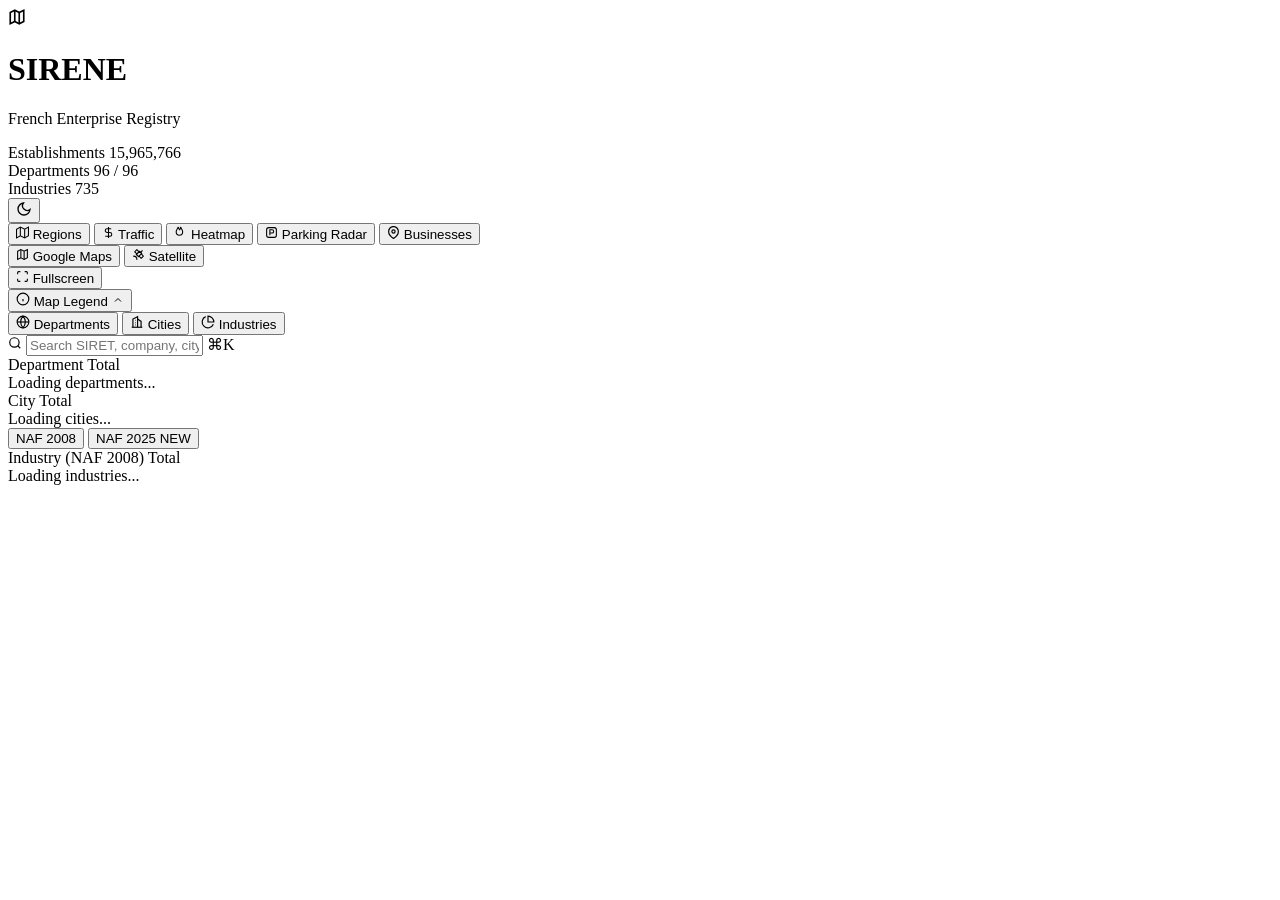
==== web/static/index.html @ 73bdd593 "feat: Material 3 UI overhaul, live financial intelligence, workforce segmentation, and branch resolu" ====
<!DOCTYPE html>
<html lang="en">
<head>
  <meta charset="UTF-8">
  <meta name="viewport" content="width=device-width, initial-scale=1.0">
  <title>SIRENE — French Enterprise Registry</title>
  
  <!-- Typography: Material 3 Typography (Roboto & Roboto Mono) -->
  <link rel="preconnect" href="https://fonts.googleapis.com">
  <link rel="preconnect" href="https://fonts.gstatic.com" crossorigin>
  <link href="https://fonts.googleapis.com/css2?family=Roboto:wght@400;500;700&family=Roboto+Mono:wght@400;500&display=swap" rel="stylesheet">
  
  <!-- Local Leaflet Map CSS -->
  <link rel="stylesheet" href="/static/vendor/leaflet.css">
  
  <!-- Custom Material 3 Stylesheet -->
  <link rel="stylesheet" href="/static/style.css?v=m3.16">
</head>
<body>
  <div class="app-layout">
    
    <!-- Top Clean Header Bar (Material 3 App Bar) -->
    <header class="app-header">
      <div class="header-brand">
        <div class="logo-icon">
          <svg width="18" height="18" viewBox="0 0 24 24" fill="none" stroke="currentColor" stroke-width="2.2">
            <polygon points="3 6 9 3 15 6 21 3 21 18 15 21 9 18 3 21"></polygon>
            <line x1="9" y1="3" x2="9" y2="18"></line>
            <line x1="15" y1="6" x2="15" y2="21"></line>
          </svg>
        </div>
        <div>
          <h1 class="app-title">SIRENE</h1>
          <p class="app-subtitle">French Enterprise Registry</p>
        </div>
      </div>

      <!-- Header Actions Group (M3 Assist KPI Strip + Theme Toggle) -->
      <div class="header-actions-group">
        <div class="kpi-strip">
          <div class="kpi-item">
            <span class="kpi-k">Establishments</span>
            <span class="kpi-v text-blue" id="kpiTotalActive">15,965,766</span>
          </div>

          <div class="kpi-sep"></div>
          <div class="kpi-item">
            <span class="kpi-k">Departments</span>
            <span class="kpi-v" id="kpiDepartments">96 / 96</span>
          </div>
          <div class="kpi-sep"></div>
          <div class="kpi-item">
            <span class="kpi-k">Industries</span>
            <span class="kpi-v text-amber" id="kpiNafCodes">735</span>
          </div>
        </div>

        <!-- Material 3 Theme Toggle (Light / Dark) -->
        <button class="m3-icon-btn" id="btnThemeToggle" onclick="toggleM3Theme()" title="Toggle Theme (Material 3 Light / Dark)">
          <svg class="icon-theme-dark" width="16" height="16" viewBox="0 0 24 24" fill="none" stroke="currentColor" stroke-width="2">
            <path d="M21 12.79A9 9 0 1 1 11.21 3 7 7 0 0 0 21 12.79z"></path>
          </svg>
          <svg class="icon-theme-light" width="16" height="16" viewBox="0 0 24 24" fill="none" stroke="currentColor" stroke-width="2" style="display:none;">
            <circle cx="12" cy="12" r="5"></circle>
            <line x1="12" y1="1" x2="12" y2="3"></line>
            <line x1="12" y1="21" x2="12" y2="23"></line>
            <line x1="4.22" y1="4.22" x2="5.64" y2="5.64"></line>
            <line x1="18.36" y1="18.36" x2="19.78" y2="19.78"></line>
            <line x1="1" y1="12" x2="3" y2="12"></line>
            <line x1="21" y1="12" x2="23" y2="12"></line>
            <line x1="4.22" y1="19.78" x2="5.64" y2="18.36"></line>
            <line x1="18.36" y1="5.64" x2="19.78" y2="4.22"></line>
          </svg>
        </button>
      </div>
    </header>

    <!-- Main Workspace (Map + Analytics Sidebar) -->
    <div class="workspace-grid">
      
      <!-- Left: Interactive Map -->
      <section class="map-container">
        <!-- Map Overlay Header -->
        <div class="map-header-overlay">

          <div class="map-controls-cluster">
            <!-- Operational Layers Group: Regions, Traffic, Crowd, Parking -->
            <div class="map-layers-group">
              <button class="btn-layer-pill active" id="btnToggleRegions" title="Toggle Regional Business Density & Department Shading">
                <span class="layer-dot dot-regions"></span>
                <svg width="13" height="13" viewBox="0 0 24 24" fill="none" stroke="currentColor" stroke-width="2">
                  <polygon points="1 6 1 22 8 18 16 22 23 18 23 2 16 6 8 2 1 6"></polygon>
                  <line x1="8" y1="2" x2="8" y2="18"></line>
                  <line x1="16" y1="6" x2="16" y2="22"></line>
                </svg>
                Regions
              </button>
              <button class="btn-layer-pill" id="btnToggleTraffic" title="Toggle Real-Time Google Traffic Congestion Overlay">
                <span class="layer-dot dot-traffic"></span>
                <svg width="13" height="13" viewBox="0 0 24 24" fill="none" stroke="currentColor" stroke-width="2">
                  <path d="M12 2v20M17 5H9.5a3.5 3.5 0 0 0 0 7h5a3.5 3.5 0 0 1 0 7H6"></path>
                </svg>
                Traffic
              </button>
              <button class="btn-layer-pill" id="btnToggleCrowd" title="Toggle Smooth Footfall & Crowd Heatmap (Thermal Density)">
                <span class="layer-dot dot-crowd"></span>
                <svg width="13" height="13" viewBox="0 0 24 24" fill="none" stroke="currentColor" stroke-width="2">
                  <path d="M12 2c1.5 3 4 5.5 4 8.5 0 3.5-2.5 6.5-6 6.5s-6-3-6-6.5C4 7.5 6.5 5 8 2c0 2 1.5 4 2.5 5 1-1 1.5-3 1.5-5z"></path>
                </svg>
                Heatmap
              </button>
              <button class="btn-layer-pill" id="btnToggleParking" title="Auto Truck Parking Radar for Inspected Business">
                <span class="layer-dot dot-parking"></span>
                <svg width="13" height="13" viewBox="0 0 24 24" fill="none" stroke="currentColor" stroke-width="2">
                  <rect x="3" y="3" width="18" height="18" rx="4"></rect>
                  <path d="M9 17V7h4a3 3 0 0 1 0 6H9"></path>
                </svg>
                Parking Radar
              </button>
              <button class="btn-layer-pill" id="btnToggleBizPins" title="Display businesses as interactive pins on map">
                <span class="layer-dot dot-biz"></span>
                <svg width="13" height="13" viewBox="0 0 24 24" fill="none" stroke="currentColor" stroke-width="2.2">
                  <path d="M21 10c0 7-9 13-9 13s-9-6-9-13a9 9 0 0 1 18 0z"></path>
                  <circle cx="12" cy="10" r="3"></circle>
                </svg>
                Businesses
              </button>
            </div>

            <!-- Basemap Switcher: Google Maps, Satellite, Dark -->
            <div class="basemap-selector" id="basemapSelectorGroup">
              <button class="btn-basemap active" data-basemap="google-roads" title="Actual Google Maps with all real street names, shops, and places">
                <svg width="13" height="13" viewBox="0 0 24 24" fill="none" stroke="currentColor" stroke-width="2">
                  <polygon points="3 6 9 3 15 6 21 3 21 18 15 21 9 18 3 21"></polygon>
                  <line x1="9" y1="3" x2="9" y2="18"></line>
                  <line x1="15" y1="6" x2="15" y2="21"></line>
                </svg>
                Google Maps
              </button>
              <button class="btn-basemap" data-basemap="google-satellite" title="Google Satellite Imagery & Labels">
                <svg width="13" height="13" viewBox="0 0 24 24" fill="none" stroke="currentColor" stroke-width="2" stroke-linecap="round" stroke-linejoin="round">
                  <path d="M13 7 9 3 5 7l4 4"></path>
                  <path d="m17 11 4 4-4 4-4-4"></path>
                  <path d="m8 12 4 4 6-6-4-4Z"></path>
                  <path d="m16 8 3-3"></path>
                  <path d="M9 21a6 6 0 0 0-6-6"></path>
                </svg>
                Satellite
              </button>
            </div>

            <!-- Fullscreen Map Action (Single row, elegant M3 button) -->
            <button class="btn-fullscreen-action" id="btnToggleFullscreen" onclick="toggleMapFullscreen()" title="Fullscreen Map (Press ESC to exit)">
              <svg width="13" height="13" viewBox="0 0 24 24" fill="none" stroke="currentColor" stroke-width="2">
                <path d="M8 3H5a2 2 0 0 0-2 2v3m18 0V5a2 2 0 0 0-2-2h-3m0 18h3a2 2 0 0 0 2-2v-3M3 16v3a2 2 0 0 0 2 2h3"></path>
              </svg>
              <span>Fullscreen</span>
            </button>
          </div>
        </div>

        <!-- The Leaflet Map Canvas -->
        <div id="map"></div>

        <!-- Unified Collapsible Map Legend (Design Maestro Style) -->
        <div class="unified-legend-container" id="unifiedLegendContainer">
          <!-- Collapsed Trigger Pill Button -->
          <button class="legend-pill-trigger" id="legendPillTrigger" onclick="toggleUnifiedLegend()" title="Toggle Map Legend & Layer Guide">
            <svg width="14" height="14" viewBox="0 0 24 24" fill="none" stroke="currentColor" stroke-width="2">
              <circle cx="12" cy="12" r="10"></circle>
              <line x1="12" y1="16" x2="12" y2="12"></line>
              <line x1="12" y1="8" x2="12.01" y2="8"></line>
            </svg>
            <span>Map Legend</span>
            <svg class="chevron-arrow" width="12" height="12" viewBox="0 0 24 24" fill="none" stroke="currentColor" stroke-width="2">
              <polyline points="18 15 12 9 6 15"></polyline>
            </svg>
          </button>

          <!-- Expanded Comprehensive Legend Panel (Design Maestro Ultra-Clean Alignment) -->
          <div class="unified-legend-panel" id="unifiedLegendPanel" style="display: none;">
            <div class="unified-legend-header">
              <div class="header-left">
                <svg width="14" height="14" viewBox="0 0 24 24" fill="none" stroke="currentColor" stroke-width="2.2">
                  <circle cx="12" cy="12" r="10"></circle>
                  <line x1="12" y1="16" x2="12" y2="12"></line>
                  <line x1="12" y1="8" x2="12.01" y2="8"></line>
                </svg>
                <span>Map Layers &amp; Legend</span>
              </div>
              <button class="btn-close-legend" onclick="toggleUnifiedLegend()" title="Collapse Legend">
                <svg width="13" height="13" viewBox="0 0 24 24" fill="none" stroke="currentColor" stroke-width="2.2">
                  <line x1="18" y1="6" x2="6" y2="18"></line>
                  <line x1="6" y1="6" x2="18" y2="18"></line>
                </svg>
              </button>
            </div>

            <div class="unified-legend-body">
              <!-- 1. Regional Business Activity (Smooth Sequential Economic Ramp) -->
              <div class="legend-section" id="legendRegionsBlock">
                <div class="section-header-row">
                  <div class="section-title-wrap">
                    <span class="layer-dot-glow dot-purple"></span>
                    <span class="section-title">Regional Density</span>
                  </div>
                  <button class="legend-toggle-pill" id="legendToggleRegions" onclick="toggleRegionsLayer()" title="Toggle Region Boundaries &amp; Shading">
                    <span class="toggle-state-text">ON</span>
                  </button>
                </div>
                <div class="density-gradient-bar"></div>
                <div class="legend-scale-labels">
                  <span class="scale-label start">Low (&lt;55k)</span>
                  <span class="scale-label mid">Moderate (~110k)</span>
                  <span class="scale-label end">Peak (Paris/Lyon)</span>
                </div>
              </div>

              <!-- 2. Footfall & Crowd Heatmap -->
              <div class="legend-section is-disabled" id="legendHeatmapBlock">
                <div class="section-header-row">
                  <div class="section-title-wrap">
                    <span class="layer-dot-glow dot-rose"></span>
                    <span class="section-title">Pedestrian Footfall</span>
                  </div>
                  <button class="legend-toggle-pill off" id="legendToggleCrowd" onclick="toggleCrowdHeatmap()" title="Toggle Footfall Heatmap">
                    <span class="toggle-state-text">OFF</span>
                  </button>
                </div>
                <div class="heatmap-gradient-bar"></div>
                <div class="legend-scale-labels">
                  <span class="scale-label start">Low Traffic</span>
                  <span class="scale-label mid">Medium Flow</span>
                  <span class="scale-label end">Peak Crowd</span>
                </div>
                <div class="blur-controls-row">
                  <span class="control-label">Density Blur:</span>
                  <div class="segmented-control" id="heatmapRadiusGroup">
                    <button class="segment-btn" data-radius="20" onclick="setHeatmapRadius(20)">Tight</button>
                    <button class="segment-btn active" data-radius="28" onclick="setHeatmapRadius(28)">Balanced</button>
                    <button class="segment-btn" data-radius="40" onclick="setHeatmapRadius(40)">Broad</button>
                  </div>
                </div>
              </div>

              <!-- 3. Real-Time Road Traffic -->
              <div class="legend-section is-disabled" id="legendTrafficBlock">
                <div class="section-header-row">
                  <div class="section-title-wrap">
                    <span class="layer-dot-glow dot-green"></span>
                    <span class="section-title">Live Traffic Flow</span>
                  </div>
                  <button class="legend-toggle-pill off" id="legendToggleTraffic" onclick="toggleTrafficLayer()" title="Toggle Real-Time Google Traffic">
                    <span class="toggle-state-text">OFF</span>
                  </button>
                </div>
                <div class="traffic-grid">
                  <div class="traffic-tile">
                    <span class="traffic-line-bar bar-fast"></span>
                    <span class="traffic-tile-text">Fast</span>
                  </div>
                  <div class="traffic-tile">
                    <span class="traffic-line-bar bar-moderate"></span>
                    <span class="traffic-tile-text">Moderate</span>
                  </div>
                  <div class="traffic-tile">
                    <span class="traffic-line-bar bar-heavy"></span>
                    <span class="traffic-tile-text">Heavy</span>
                  </div>
                  <div class="traffic-tile">
                    <span class="traffic-line-bar bar-stop"></span>
                    <span class="traffic-tile-text">Stop &amp; Go</span>
                  </div>
                </div>
              </div>

              <!-- 4. Truck & Logistics Parking Radar -->
              <div class="legend-section is-disabled" id="legendParkingBlock">
                <div class="section-header-row">
                  <div class="section-title-wrap">
                    <span class="layer-dot-glow dot-cyan"></span>
                    <span class="section-title">Truck Parking Radar</span>
                  </div>
                  <button class="legend-toggle-pill off" id="legendToggleParking" onclick="toggleParkingRadar()" title="Toggle Truck Parking Radar">
                    <span class="toggle-state-text">OFF</span>
                  </button>
                </div>
                <div class="parking-grid">
                  <div class="parking-row-card">
                    <div class="parking-card-left">
                      <span class="parking-dot-icon badge-truck-dot"></span>
                      <span class="parking-primary">Surface / Open-Air</span>
                    </div>
                    <span class="parking-secondary-badge">Trucks &amp; Large Vans</span>
                  </div>
                  <div class="parking-row-card">
                    <div class="parking-card-left">
                      <span class="parking-dot-icon badge-garage-dot"></span>
                      <span class="parking-primary">Underground Garage</span>
                    </div>
                    <span class="parking-secondary-badge">&lt;2.0m Limit</span>
                  </div>
                </div>
              </div>

              <!-- 5. Business Establishments & Signboards Radar -->
              <div class="legend-section no-divider is-disabled" id="legendBizBlock">
                <div class="section-header-row">
                  <div class="section-title-wrap">
                    <span class="layer-dot-glow dot-purple"></span>
                    <span class="section-title">Business Pins</span>
                  </div>
                  <button class="legend-toggle-pill off" id="legendToggleBiz" onclick="toggleBusinessPins()" title="Toggle Business Markers on Map">
                    <span class="toggle-state-text">OFF</span>
                  </button>
                </div>
                <div class="biz-legend-items">
                  <div class="biz-legend-item">
                    <span class="biz-legend-badge badge-storefront">Storefront</span>
                    <span class="biz-legend-desc">Facade / Street Sign</span>
                  </div>
                  <div class="biz-legend-item">
                    <span class="biz-legend-badge badge-branch">Branch</span>
                    <span class="biz-legend-desc">Operating Outlet</span>
                  </div>
                  <div class="biz-legend-item">
                    <span class="biz-legend-badge badge-siege">Siège</span>
                    <span class="biz-legend-desc">Headquarters</span>
                  </div>
                </div>
              </div>
            </div>
          </div>
        </div>
      </section>

      <!-- Draggable Splitter Handle to Resize Sidebar Width -->
      <div class="sidebar-resizer" id="sidebarResizer" title="Drag left/right to resize sidebar">
        <div class="resizer-knob"></div>
      </div>

      <!-- Right: Structured Analytics & Discovery Sidebar -->
      <aside class="sidebar-container" id="sidebarContainer">
        
        <!-- Navigation Tabs: Departments, Cities, Industries -->
        <div class="nav-tabs">
          <button class="tab-trigger active" data-tab="departments" title="Departments Overview">
            <svg width="14" height="14" viewBox="0 0 24 24" fill="none" stroke="currentColor" stroke-width="2">
              <circle cx="12" cy="12" r="10"></circle>
              <line x1="2" y1="12" x2="22" y2="12"></line>
              <path d="M12 2a15.3 15.3 0 0 1 4 10 15.3 15.3 0 0 1-4 10 15.3 15.3 0 0 1-4-10 15.3 15.3 0 0 1 4-10z"></path>
            </svg>
            <span class="tab-label">Departments</span>
          </button>
          <button class="tab-trigger" data-tab="communes" title="Cities & Communes">
            <svg width="14" height="14" viewBox="0 0 24 24" fill="none" stroke="currentColor" stroke-width="2">
              <path d="M3 21h18"></path>
              <path d="M5 21V7l8-4v18"></path>
              <path d="M19 21V11l-6-4"></path>
              <path d="M9 9h1"></path>
              <path d="M9 13h1"></path>
              <path d="M9 17h1"></path>
            </svg>
            <span class="tab-label">Cities</span>
          </button>
          <button class="tab-trigger" data-tab="sectors" title="Industries & NAF Codes">
            <svg width="14" height="14" viewBox="0 0 24 24" fill="none" stroke="currentColor" stroke-width="2">
              <path d="M21.21 15.89A10 10 0 1 1 8 2.83"></path>
              <path d="M22 12A10 10 0 0 0 12 2v10z"></path>
            </svg>
            <span class="tab-label">Industries</span>
          </button>
        </div>

        <!-- Search Bar (Design Maestro Pill Form) -->
        <div class="search-container">
          <div class="search-box-wrapper">
            <svg class="search-icon" width="14" height="14" viewBox="0 0 24 24" fill="none" stroke="currentColor" stroke-width="2">
              <circle cx="11" cy="11" r="8"></circle>
              <line x1="21" y1="21" x2="16.65" y2="16.65"></line>
            </svg>
            <input type="text" id="searchInput" placeholder="Search SIRET, company, city or sector..." autocomplete="off">
            <span class="search-shortcut" id="searchKbdHint">⌘K</span>
            <button id="clearSearch" class="btn-clear" style="display:none;" aria-label="Clear search">&times;</button>
          </div>
          <!-- Real-Time Enterprise Lookup Dropdown (SIREN / SIRET / Company) -->
          <div class="enterprise-lookup-dropdown" id="enterpriseLookupDropdown" style="display: none;"></div>
        </div>

        <!-- Inspector Drawer (Streamlined & Compact) -->
        <div class="inspector-drawer" id="inspectorDrawer" style="display: none;">
          <div class="drawer-header">
            <div>
              <span class="drawer-pill" id="inspectorTag">Department</span>
              <h3 class="drawer-title" id="inspectorTitle">Paris (75)</h3>
              <p class="drawer-sub" id="inspectorSubtitle" style="font-size:0.7rem; color:var(--text-secondary); margin-top:2px; display:none;"></p>
            </div>
            <button class="btn-close-drawer" id="btnCloseInspector" title="Close inspector">&times;</button>
          </div>

          <div class="drawer-metrics">
            <div class="drawer-stat-box">
              <span class="stat-value" id="inspectorCount">...</span>
              <span class="stat-label">Total</span>
            </div>
            <div class="drawer-stat-box">
              <span class="stat-value text-emerald" id="inspectorGeocoded">...</span>
              <span class="stat-label">Geocoded</span>
            </div>
          </div>

          <div class="drawer-action-row">
            <button class="btn-explore-biz" id="btnOpenBizModal">
              <svg width="13" height="13" viewBox="0 0 24 24" fill="none" stroke="currentColor" stroke-width="2">
                <rect x="2" y="7" width="20" height="14" rx="2" ry="2"></rect>
                <path d="M16 21V5a2 2 0 0 0-2-2h-4a2 2 0 0 0-2 2v16"></path>
              </svg>
              Browse Businesses
            </button>
            <button class="btn-drawer-dossier" id="btnDrawerDossier" style="display: none;" title="Generate executive PDF location dossier">
              <svg width="13" height="13" viewBox="0 0 24 24" fill="none" stroke="currentColor" stroke-width="2.2">
                <path d="M14 2H6a2 2 0 0 0-2 2v16a2 2 0 0 0 2 2h12a2 2 0 0 0 2-2V8z"></path>
                <polyline points="14 2 14 8 20 8"></polyline>
                <line x1="16" y1="13" x2="8" y2="13"></line>
                <line x1="16" y1="17" x2="8" y2="17"></line>
              </svg>
              Dossier (PDF)
            </button>
          </div>

          <div class="drawer-sub-breakdown" id="inspectorDetails"></div>
        </div>

        <!-- Scrollable Lists View -->
        <div class="tab-content">
          <!-- Pane 1: Departments (DEFAULT ACTIVE) -->
          <div class="pane active" id="paneDepartments">
            <div class="pane-column-headers">
              <span>Department</span>
              <span>Total</span>
            </div>
            <div class="entity-list" id="departmentsList">
              <div class="loading-state">Loading departments...</div>
            </div>
          </div>

          <!-- Pane 2: Communes / Cities -->
          <div class="pane" id="paneCommunes">
            <div class="pane-column-headers">
              <span>City</span>
              <span>Total</span>
            </div>
            <div class="entity-list" id="communesList">
              <div class="loading-state">Loading cities...</div>
            </div>
          </div>

          <!-- Pane 3: Industries (NAF) -->
          <div class="pane" id="paneSectors">
            <div class="naf-version-selector-bar">
              <div class="segmented-control naf-segmented" id="nafVersionGroup">
                <button class="segment-btn active" id="btnNaf2008" onclick="setNafVersion('2008')">NAF 2008</button>
                <button class="segment-btn" id="btnNaf2025" onclick="setNafVersion('2025')">
                  NAF 2025 <span class="badge-new-pill">NEW</span>
                </button>
              </div>
            </div>
            <div class="pane-column-headers">
              <span id="colHeaderIndustry">Industry (NAF 2008)</span>
              <span>Total</span>
            </div>
            <div class="entity-list" id="sectorsList">
              <div class="loading-state">Loading industries...</div>
            </div>
          </div>
        </div>
      </aside>
    </div> <!-- .workspace-grid -->
  </div> <!-- .app-layout -->

  <!-- Live Business Directory Modal (Material 3 Fullscreen Dialog) -->
  <div class="biz-modal-backdrop" id="bizModal" style="display: none;">
      <div class="biz-modal-card" id="bizModalCard">
        <!-- Modal Header (Design Maestro Launcher Window Bar) -->
        <div class="biz-modal-header">
          <div class="modal-title-group">
            <span class="modal-pill" id="bizModalPill">Directory</span>
            <h3 class="biz-modal-title" id="bizModalTitle">Businesses in Paris (75)</h3>
          </div>
          <div class="biz-modal-controls">
            <span class="esc-kbd-hint"><kbd>ESC</kbd> to exit</span>
            <button class="btn-modal-action" id="btnMaximizeBizModal" title="Toggle Fullscreen">
              <svg width="14" height="14" viewBox="0 0 24 24" fill="none" stroke="currentColor" stroke-width="2">
                <path d="M8 3H5a2 2 0 0 0-2 2v3m18 0V5a2 2 0 0 0-2-2h-3m0 18h3a2 2 0 0 0 2-2v-3M3 16v3a2 2 0 0 0 2 2h3"></path>
              </svg>
            </button>
            <button class="btn-close-modal" id="btnCloseBizModal" title="Close dialog">
              <svg width="14" height="14" viewBox="0 0 24 24" fill="none" stroke="currentColor" stroke-width="2.5">
                <line x1="18" y1="6" x2="6" y2="18"></line>
                <line x1="6" y1="6" x2="18" y2="18"></line>
              </svg>
            </button>
          </div>
        </div>

        <!-- Single Streamlined Unified Toolbar (Design Maestro Omnibar Filters) -->
        <div class="biz-unified-toolbar">
          <div class="toolbar-group">
            <div class="toolbar-field">
              <label for="bizCitySelect">City</label>
              <div class="select-pill-wrapper">
                <select id="bizCitySelect" class="biz-select">
                  <option value="">All Cities</option>
                </select>
                <svg class="select-chevron" width="11" height="11" viewBox="0 0 24 24" fill="none" stroke="currentColor" stroke-width="2.5">
                  <polyline points="6 9 12 15 18 9"></polyline>
                </svg>
              </div>
            </div>
            <div class="toolbar-field">
              <label for="bizNafSelect">Industry</label>
              <div class="select-pill-wrapper">
                <select id="bizNafSelect" class="biz-select">
                  <option value="">All Industries</option>
                </select>
                <svg class="select-chevron" width="11" height="11" viewBox="0 0 24 24" fill="none" stroke="currentColor" stroke-width="2.5">
                  <polyline points="6 9 12 15 18 9"></polyline>
                </svg>
              </div>
            </div>
          </div>

          <div class="toolbar-group toolbar-right">
            <div class="biz-search-wrapper">
              <svg class="search-icon" width="13" height="13" viewBox="0 0 24 24" fill="none" stroke="currentColor" stroke-width="2">
                <circle cx="11" cy="11" r="8"></circle>
                <line x1="21" y1="21" x2="16.65" y2="16.65"></line>
              </svg>
              <input type="text" id="bizSearchInput" class="biz-search-field" placeholder="Search company name or SIRET...">
              <span class="search-shortcut modal-shortcut">/</span>
            </div>
          </div>
        </div>

        <!-- Lead Finder & Advertising Intelligence Filters Bar -->
        <div class="lead-filter-bar">
          <div class="lead-preset-chips" id="leadPresetChips">
            <button class="lead-preset-chip active" data-preset="" onclick="setAdPreset('')">
              <svg width="12" height="12" viewBox="0 0 24 24" fill="none" stroke="currentColor" stroke-width="2"><rect x="3" y="3" width="7" height="7" rx="1.5"></rect><rect x="14" y="3" width="7" height="7" rx="1.5"></rect><rect x="14" y="14" width="7" height="7" rx="1.5"></rect><rect x="3" y="14" width="7" height="7" rx="1.5"></rect></svg>
              <span>All Niches</span>
            </button>
            <button class="lead-preset-chip" data-preset="horeca" onclick="setAdPreset('horeca')">
              <svg width="12" height="12" viewBox="0 0 24 24" fill="none" stroke="currentColor" stroke-width="2"><path d="M18 8h1a4 4 0 0 1 0 8h-1"></path><path d="M2 8h16v9a4 4 0 0 1-4 4H6a4 4 0 0 1-4-4V8z"></path><line x1="6" y1="1" x2="6" y2="4"></line><line x1="10" y1="1" x2="10" y2="4"></line><line x1="14" y1="1" x2="14" y2="4"></line></svg>
              <span>HoReCa</span>
            </button>
            <button class="lead-preset-chip" data-preset="auto" onclick="setAdPreset('auto')">
              <svg width="12" height="12" viewBox="0 0 24 24" fill="none" stroke="currentColor" stroke-width="2"><rect x="3" y="11" width="18" height="9" rx="2"></rect><path d="M7 11l2.5-6h5L17 11"></path><circle cx="7.5" cy="16.5" r="1.5"></circle><circle cx="16.5" cy="16.5" r="1.5"></circle></svg>
              <span>Auto &amp; Moto</span>
            </button>
            <button class="lead-preset-chip" data-preset="health" onclick="setAdPreset('health')">
              <svg width="12" height="12" viewBox="0 0 24 24" fill="none" stroke="currentColor" stroke-width="2"><path d="M12 2v20M2 12h20"></path><rect x="3" y="3" width="18" height="18" rx="4" stroke-width="1.8"></rect></svg>
              <span>Health &amp; Dental</span>
            </button>
            <button class="lead-preset-chip" data-preset="realestate" onclick="setAdPreset('realestate')">
              <svg width="12" height="12" viewBox="0 0 24 24" fill="none" stroke="currentColor" stroke-width="2"><path d="M3 21h18"></path><path d="M5 21V7l7-4 7 4v14"></path><path d="M9 10h2v3H9zM13 10h2v3h-2zM9 16h2v3H9zM13 16h2v3h-2z"></path></svg>
              <span>Real Estate</span>
            </button>
            <button class="lead-preset-chip" data-preset="retail" onclick="setAdPreset('retail')">
              <svg width="12" height="12" viewBox="0 0 24 24" fill="none" stroke="currentColor" stroke-width="2"><path d="M6 2L3 6v14a2 2 0 0 0 2 2h14a2 2 0 0 0 2-2V6l-3-4z"></path><line x1="3" y1="6" x2="21" y2="6"></line><path d="M16 10a4 4 0 0 1-8 0"></path></svg>
              <span>Retail &amp; Fashion</span>
            </button>
          </div>

          <div class="lead-quick-toggles">
            <button class="lead-toggle-chip" id="chipToggleEnseigne" onclick="toggleLeadEnseigne()" title="Filter businesses with a registered commercial brand signboard on facade">
              <svg width="12" height="12" viewBox="0 0 24 24" fill="none" stroke="currentColor" stroke-width="2.2"><path d="M3 9l9-7 9 7v11a2 2 0 0 1-2 2H5a2 2 0 0 1-2-2z"></path><polyline points="9 22 9 12 15 12 15 22"></polyline></svg>
              <span>Storefront Sign</span>
            </button>
            <div class="lead-select-pill-wrapper">
              <select id="selectBranchType" class="lead-toggle-select" onchange="onBranchTypeChange(this.value)">
                <option value="all">All Establishments</option>
                <option value="secondary">Branches &amp; Outlets</option>
                <option value="siege">Headquarters (Sièges)</option>
              </select>
              <svg class="select-chevron" width="10" height="10" viewBox="0 0 24 24" fill="none" stroke="currentColor" stroke-width="2.5">
                <polyline points="6 9 12 15 18 9"></polyline>
              </svg>
            </div>
            <div class="lead-select-pill-wrapper">
              <select id="selectWorkforce" class="lead-toggle-select" onchange="onWorkforceChange(this.value)" title="Filter by workforce and team size">
                <option value="all">All Staff Sizes</option>
                <option value="with_staff">With Staff (1+ Employees)</option>
                <option value="10_plus">10+ Employees (SMB / PME)</option>
                <option value="50_plus">50+ Employees (Large Target)</option>
                <option value="micro">Solo / Micro</option>
              </select>
              <svg class="select-chevron" width="10" height="10" viewBox="0 0 24 24" fill="none" stroke="currentColor" stroke-width="2.5">
                <polyline points="6 9 12 15 18 9"></polyline>
              </svg>
            </div>
          </div>
        </div>

        <div class="biz-table-container" id="bizTableContainer">
          <table class="biz-table">
            <thead>
              <tr>
                <th style="width: 20%; min-width: 190px;">Company &amp; Brand</th>
                <th style="width: 12%; min-width: 115px;">SIRET &amp; Role</th>
                <th style="width: 22%; min-width: 210px;">Physical Location &amp; Implantation</th>
                <th style="width: 15%; min-width: 140px;">Industry (NAF)</th>
                <th style="width: 13%; min-width: 135px;">Staff &amp; Ad Score</th>
                <th style="width: 18%; min-width: 260px; text-align: center;">Actions</th>
              </tr>
            </thead>
            <tbody id="bizTableBody">
              <tr>
                <td colspan="6" class="loading-state">Loading businesses...</td>
              </tr>
            </tbody>
          </table>
        </div>

        <div class="biz-modal-footer">
          <span id="bizCountSummary">Showing 0 businesses</span>
          <button id="btnLoadMoreBiz" class="btn-load-more">Load More (+50)</button>
        </div>
      </div>
    </div>

  <!-- Local Leaflet Map JS & Heatmap Engine -->
  <script src="/static/vendor/leaflet.js"></script>
  <script src="/static/vendor/leaflet-heat.js"></script>
  
  <!-- Client Application Engine -->
  <script src="/static/app.js?v=m3.16"></script>
</body>
</html>
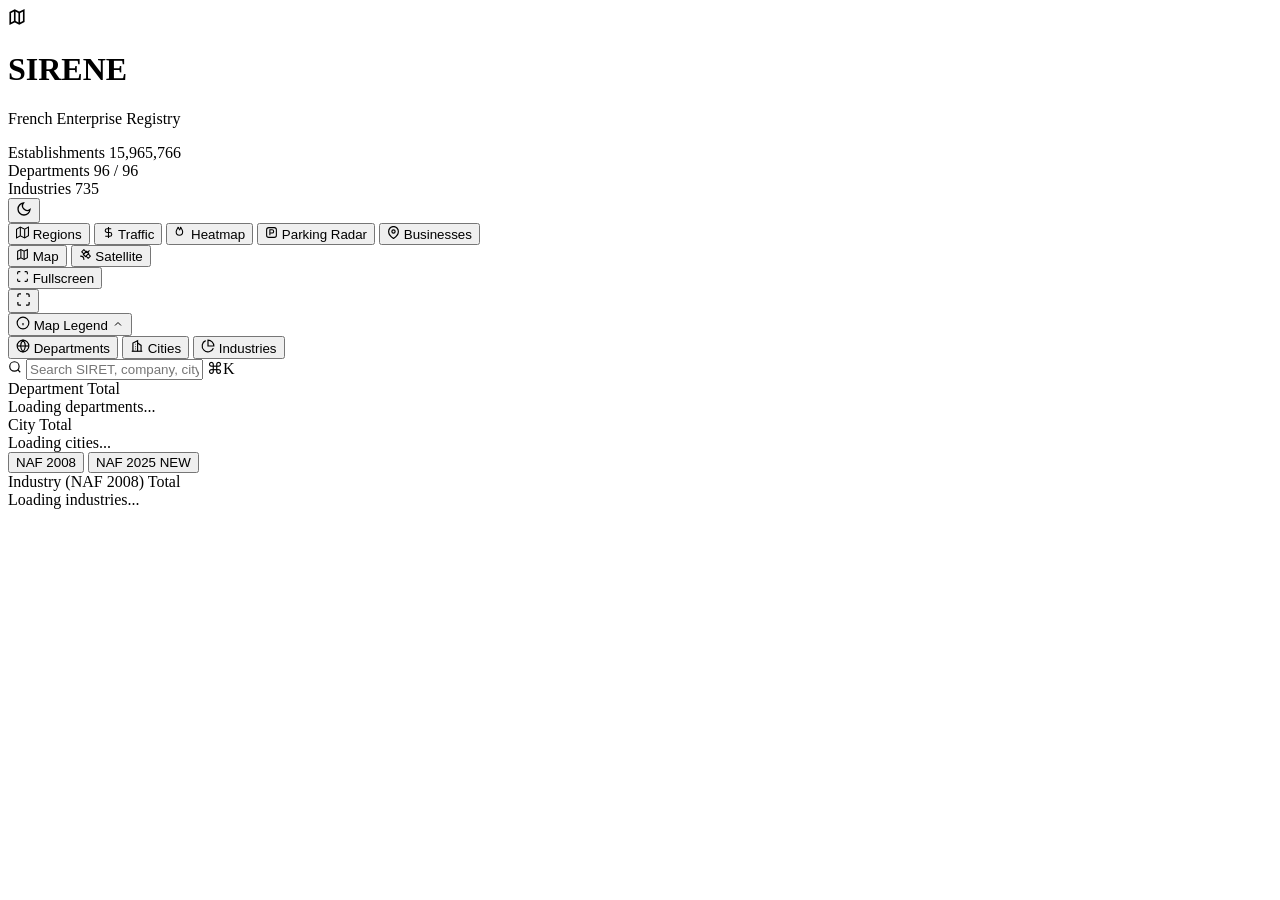
==== commit 798ecf50: "refactor(ui): streamline filter pipeline, polish M3 popup card, and anchor fullscreen button" ====
--- a/web/static/index.html
+++ b/web/static/index.html
@@ -14,7 +14,7 @@
   <link rel="stylesheet" href="/static/vendor/leaflet.css">
   
   <!-- Custom Material 3 Stylesheet -->
-  <link rel="stylesheet" href="/static/style.css?v=m3.16">
+  <link rel="stylesheet" href="/static/style.css?v=m3.20">
 </head>
 <body>
   <div class="app-layout">
@@ -127,7 +127,7 @@
               </button>
             </div>
 
-            <!-- Basemap Switcher: Google Maps, Satellite, Dark -->
+            <!-- Basemap Switcher: Map, Satellite -->
             <div class="basemap-selector" id="basemapSelectorGroup">
               <button class="btn-basemap active" data-basemap="google-roads" title="Actual Google Maps with all real street names, shops, and places">
                 <svg width="13" height="13" viewBox="0 0 24 24" fill="none" stroke="currentColor" stroke-width="2">
@@ -135,7 +135,7 @@
                   <line x1="9" y1="3" x2="9" y2="18"></line>
                   <line x1="15" y1="6" x2="15" y2="21"></line>
                 </svg>
-                Google Maps
+                Map
               </button>
               <button class="btn-basemap" data-basemap="google-satellite" title="Google Satellite Imagery & Labels">
                 <svg width="13" height="13" viewBox="0 0 24 24" fill="none" stroke="currentColor" stroke-width="2" stroke-linecap="round" stroke-linejoin="round">
@@ -148,19 +148,24 @@
                 Satellite
               </button>
             </div>
-
-            <!-- Fullscreen Map Action (Single row, elegant M3 button) -->
-            <button class="btn-fullscreen-action" id="btnToggleFullscreen" onclick="toggleMapFullscreen()" title="Fullscreen Map (Press ESC to exit)">
-              <svg width="13" height="13" viewBox="0 0 24 24" fill="none" stroke="currentColor" stroke-width="2">
-                <path d="M8 3H5a2 2 0 0 0-2 2v3m18 0V5a2 2 0 0 0-2-2h-3m0 18h3a2 2 0 0 0 2-2v-3M3 16v3a2 2 0 0 0 2 2h3"></path>
-              </svg>
-              <span>Fullscreen</span>
-            </button>
-          </div>
+          </div>
+
+          <!-- Fullscreen Map Action (Anchored right, never clipped or hidden) -->
+          <button class="btn-fullscreen-action" id="btnToggleFullscreen" onclick="toggleMapFullscreen()" title="Fullscreen Map (Press ESC to exit)">
+            <svg width="13" height="13" viewBox="0 0 24 24" fill="none" stroke="currentColor" stroke-width="2">
+              <path d="M8 3H5a2 2 0 0 0-2 2v3m18 0V5a2 2 0 0 0-2-2h-3m0 18h3a2 2 0 0 0 2-2v-3M3 16v3a2 2 0 0 0 2 2h3"></path>
+            </svg>
+            <span>Fullscreen</span>
+          </button>
         </div>
 
         <!-- The Leaflet Map Canvas -->
         <div id="map"></div>
+        <button class="map-floating-fullscreen" id="mapFloatingFullscreen" onclick="toggleMapFullscreen()" title="Toggle Fullscreen Map">
+          <svg width="15" height="15" viewBox="0 0 24 24" fill="none" stroke="currentColor" stroke-width="2">
+            <path d="M8 3H5a2 2 0 0 0-2 2v3m18 0V5a2 2 0 0 0-2-2h-3m0 18h3a2 2 0 0 0 2-2v-3M3 16v3a2 2 0 0 0 2 2h3"></path>
+          </svg>
+        </button>
 
         <!-- Unified Collapsible Map Legend (Design Maestro Style) -->
         <div class="unified-legend-container" id="unifiedLegendContainer">
@@ -503,100 +508,71 @@
           </div>
         </div>
 
-        <!-- Single Streamlined Unified Toolbar (Design Maestro Omnibar Filters) -->
-        <div class="biz-unified-toolbar">
-          <div class="toolbar-group">
-            <div class="toolbar-field">
-              <label for="bizCitySelect">City</label>
-              <div class="select-pill-wrapper">
-                <select id="bizCitySelect" class="biz-select">
-                  <option value="">All Cities</option>
-                </select>
-                <svg class="select-chevron" width="11" height="11" viewBox="0 0 24 24" fill="none" stroke="currentColor" stroke-width="2.5">
-                  <polyline points="6 9 12 15 18 9"></polyline>
-                </svg>
-              </div>
-            </div>
-            <div class="toolbar-field">
-              <label for="bizNafSelect">Industry</label>
-              <div class="select-pill-wrapper">
-                <select id="bizNafSelect" class="biz-select">
-                  <option value="">All Industries</option>
-                </select>
-                <svg class="select-chevron" width="11" height="11" viewBox="0 0 24 24" fill="none" stroke="currentColor" stroke-width="2.5">
-                  <polyline points="6 9 12 15 18 9"></polyline>
-                </svg>
-              </div>
-            </div>
-          </div>
-
-          <div class="toolbar-group toolbar-right">
-            <div class="biz-search-wrapper">
+        <!-- Streamlined Single-Row Material 3 Filter Pipeline (Zero Redundancy) -->
+        <div class="biz-filter-pipeline">
+          <div class="filter-controls-strip">
+            <!-- 1. City / Territory Selector -->
+            <div class="filter-field-pill" title="Filter by commune or city">
+              <span class="field-label-prefix">City</span>
+              <select id="bizCitySelect" class="filter-select">
+                <option value="">All Cities in Dept</option>
+              </select>
+              <svg class="field-chevron" width="10" height="10" viewBox="0 0 24 24" fill="none" stroke="currentColor" stroke-width="2.5"><polyline points="6 9 12 15 18 9"></polyline></svg>
+            </div>
+
+            <!-- 2. Niche & Industry Selector (Grouped Presets + All NAF Sectors) -->
+            <div class="filter-field-pill filter-field-wide" title="Filter by business niche or NAF activity">
+              <span class="field-label-prefix">Niche</span>
+              <select id="bizNafSelect" class="filter-select">
+                <option value="">All Niches &amp; Industries</option>
+              </select>
+              <svg class="field-chevron" width="10" height="10" viewBox="0 0 24 24" fill="none" stroke="currentColor" stroke-width="2.5"><polyline points="6 9 12 15 18 9"></polyline></svg>
+            </div>
+
+            <!-- 3. Workforce & Financial Scale -->
+            <div class="filter-field-pill" title="Filter by workforce and team size">
+              <span class="field-label-prefix">Staff</span>
+              <select id="selectWorkforce" class="filter-select" onchange="onWorkforceChange(this.value)">
+                <option value="all">All Staff Sizes</option>
+                <option value="with_staff">With Staff (1+ Staff)</option>
+                <option value="10_plus">10+ Staff (SMB / PME)</option>
+                <option value="50_plus">50+ Staff (Large Target)</option>
+                <option value="micro">Solo / Micro</option>
+              </select>
+              <svg class="field-chevron" width="10" height="10" viewBox="0 0 24 24" fill="none" stroke="currentColor" stroke-width="2.5"><polyline points="6 9 12 15 18 9"></polyline></svg>
+            </div>
+
+            <!-- 4. Channel / Presence Type -->
+            <div class="filter-field-pill" title="Filter by physical storefront or corporate role">
+              <span class="field-label-prefix">Type</span>
+              <select id="selectBranchType" class="filter-select" onchange="onBranchTypeChange(this.value)">
+                <option value="all">All Establishments</option>
+                <option value="storefront">Physical Storefront (With Sign)</option>
+                <option value="secondary">Branches &amp; Outlets</option>
+                <option value="siege">Headquarters (Sièges)</option>
+              </select>
+              <svg class="field-chevron" width="10" height="10" viewBox="0 0 24 24" fill="none" stroke="currentColor" stroke-width="2.5"><polyline points="6 9 12 15 18 9"></polyline></svg>
+            </div>
+
+            <!-- 5. Search Bar -->
+            <div class="filter-search-box">
               <svg class="search-icon" width="13" height="13" viewBox="0 0 24 24" fill="none" stroke="currentColor" stroke-width="2">
                 <circle cx="11" cy="11" r="8"></circle>
                 <line x1="21" y1="21" x2="16.65" y2="16.65"></line>
               </svg>
-              <input type="text" id="bizSearchInput" class="biz-search-field" placeholder="Search company name or SIRET...">
+              <input type="text" id="bizSearchInput" class="filter-search-input" placeholder="Search company, sign or SIRET...">
               <span class="search-shortcut modal-shortcut">/</span>
             </div>
           </div>
-        </div>
-
-        <!-- Lead Finder & Advertising Intelligence Filters Bar -->
-        <div class="lead-filter-bar">
-          <div class="lead-preset-chips" id="leadPresetChips">
-            <button class="lead-preset-chip active" data-preset="" onclick="setAdPreset('')">
-              <svg width="12" height="12" viewBox="0 0 24 24" fill="none" stroke="currentColor" stroke-width="2"><rect x="3" y="3" width="7" height="7" rx="1.5"></rect><rect x="14" y="3" width="7" height="7" rx="1.5"></rect><rect x="14" y="14" width="7" height="7" rx="1.5"></rect><rect x="3" y="14" width="7" height="7" rx="1.5"></rect></svg>
-              <span>All Niches</span>
-            </button>
-            <button class="lead-preset-chip" data-preset="horeca" onclick="setAdPreset('horeca')">
-              <svg width="12" height="12" viewBox="0 0 24 24" fill="none" stroke="currentColor" stroke-width="2"><path d="M18 8h1a4 4 0 0 1 0 8h-1"></path><path d="M2 8h16v9a4 4 0 0 1-4 4H6a4 4 0 0 1-4-4V8z"></path><line x1="6" y1="1" x2="6" y2="4"></line><line x1="10" y1="1" x2="10" y2="4"></line><line x1="14" y1="1" x2="14" y2="4"></line></svg>
-              <span>HoReCa</span>
-            </button>
-            <button class="lead-preset-chip" data-preset="auto" onclick="setAdPreset('auto')">
-              <svg width="12" height="12" viewBox="0 0 24 24" fill="none" stroke="currentColor" stroke-width="2"><rect x="3" y="11" width="18" height="9" rx="2"></rect><path d="M7 11l2.5-6h5L17 11"></path><circle cx="7.5" cy="16.5" r="1.5"></circle><circle cx="16.5" cy="16.5" r="1.5"></circle></svg>
-              <span>Auto &amp; Moto</span>
-            </button>
-            <button class="lead-preset-chip" data-preset="health" onclick="setAdPreset('health')">
-              <svg width="12" height="12" viewBox="0 0 24 24" fill="none" stroke="currentColor" stroke-width="2"><path d="M12 2v20M2 12h20"></path><rect x="3" y="3" width="18" height="18" rx="4" stroke-width="1.8"></rect></svg>
-              <span>Health &amp; Dental</span>
-            </button>
-            <button class="lead-preset-chip" data-preset="realestate" onclick="setAdPreset('realestate')">
-              <svg width="12" height="12" viewBox="0 0 24 24" fill="none" stroke="currentColor" stroke-width="2"><path d="M3 21h18"></path><path d="M5 21V7l7-4 7 4v14"></path><path d="M9 10h2v3H9zM13 10h2v3h-2zM9 16h2v3H9zM13 16h2v3h-2z"></path></svg>
-              <span>Real Estate</span>
-            </button>
-            <button class="lead-preset-chip" data-preset="retail" onclick="setAdPreset('retail')">
-              <svg width="12" height="12" viewBox="0 0 24 24" fill="none" stroke="currentColor" stroke-width="2"><path d="M6 2L3 6v14a2 2 0 0 0 2 2h14a2 2 0 0 0 2-2V6l-3-4z"></path><line x1="3" y1="6" x2="21" y2="6"></line><path d="M16 10a4 4 0 0 1-8 0"></path></svg>
-              <span>Retail &amp; Fashion</span>
-            </button>
-          </div>
-
-          <div class="lead-quick-toggles">
-            <button class="lead-toggle-chip" id="chipToggleEnseigne" onclick="toggleLeadEnseigne()" title="Filter businesses with a registered commercial brand signboard on facade">
-              <svg width="12" height="12" viewBox="0 0 24 24" fill="none" stroke="currentColor" stroke-width="2.2"><path d="M3 9l9-7 9 7v11a2 2 0 0 1-2 2H5a2 2 0 0 1-2-2z"></path><polyline points="9 22 9 12 15 12 15 22"></polyline></svg>
-              <span>Storefront Sign</span>
-            </button>
-            <div class="lead-select-pill-wrapper">
-              <select id="selectBranchType" class="lead-toggle-select" onchange="onBranchTypeChange(this.value)">
-                <option value="all">All Establishments</option>
-                <option value="secondary">Branches &amp; Outlets</option>
-                <option value="siege">Headquarters (Sièges)</option>
-              </select>
-              <svg class="select-chevron" width="10" height="10" viewBox="0 0 24 24" fill="none" stroke="currentColor" stroke-width="2.5">
-                <polyline points="6 9 12 15 18 9"></polyline>
-              </svg>
-            </div>
-            <div class="lead-select-pill-wrapper">
-              <select id="selectWorkforce" class="lead-toggle-select" onchange="onWorkforceChange(this.value)" title="Filter by workforce and team size">
-                <option value="all">All Staff Sizes</option>
-                <option value="with_staff">With Staff (1+ Employees)</option>
-                <option value="10_plus">10+ Employees (SMB / PME)</option>
-                <option value="50_plus">50+ Employees (Large Target)</option>
-                <option value="micro">Solo / Micro</option>
-              </select>
-              <svg class="select-chevron" width="10" height="10" viewBox="0 0 24 24" fill="none" stroke="currentColor" stroke-width="2.5">
-                <polyline points="6 9 12 15 18 9"></polyline>
-              </svg>
+
+          <!-- Active Filter Funnel Feed: Shows active filters as removable chips + results count -->
+          <div class="active-filters-feed" id="activeFiltersFeed">
+            <div class="active-chips-list" id="activeChipsList"></div>
+            <div class="active-filters-summary">
+              <span id="bizCountFeed" class="active-count-feed">Loading establishments...</span>
+              <button class="btn-clear-all-filters" id="btnClearAllFilters" onclick="resetAllFilters()" style="display: none;">
+                Reset Filters
+              </button>
             </div>
           </div>
         </div>
@@ -610,7 +586,7 @@
                 <th style="width: 22%; min-width: 210px;">Physical Location &amp; Implantation</th>
                 <th style="width: 15%; min-width: 140px;">Industry (NAF)</th>
                 <th style="width: 13%; min-width: 135px;">Staff &amp; Ad Score</th>
-                <th style="width: 18%; min-width: 260px; text-align: center;">Actions</th>
+                <th style="width: 18%; min-width: 275px; text-align: center;">Actions</th>
               </tr>
             </thead>
             <tbody id="bizTableBody">
@@ -633,6 +609,6 @@
   <script src="/static/vendor/leaflet-heat.js"></script>
   
   <!-- Client Application Engine -->
-  <script src="/static/app.js?v=m3.16"></script>
+  <script src="/static/app.js?v=m3.20"></script>
 </body>
 </html>
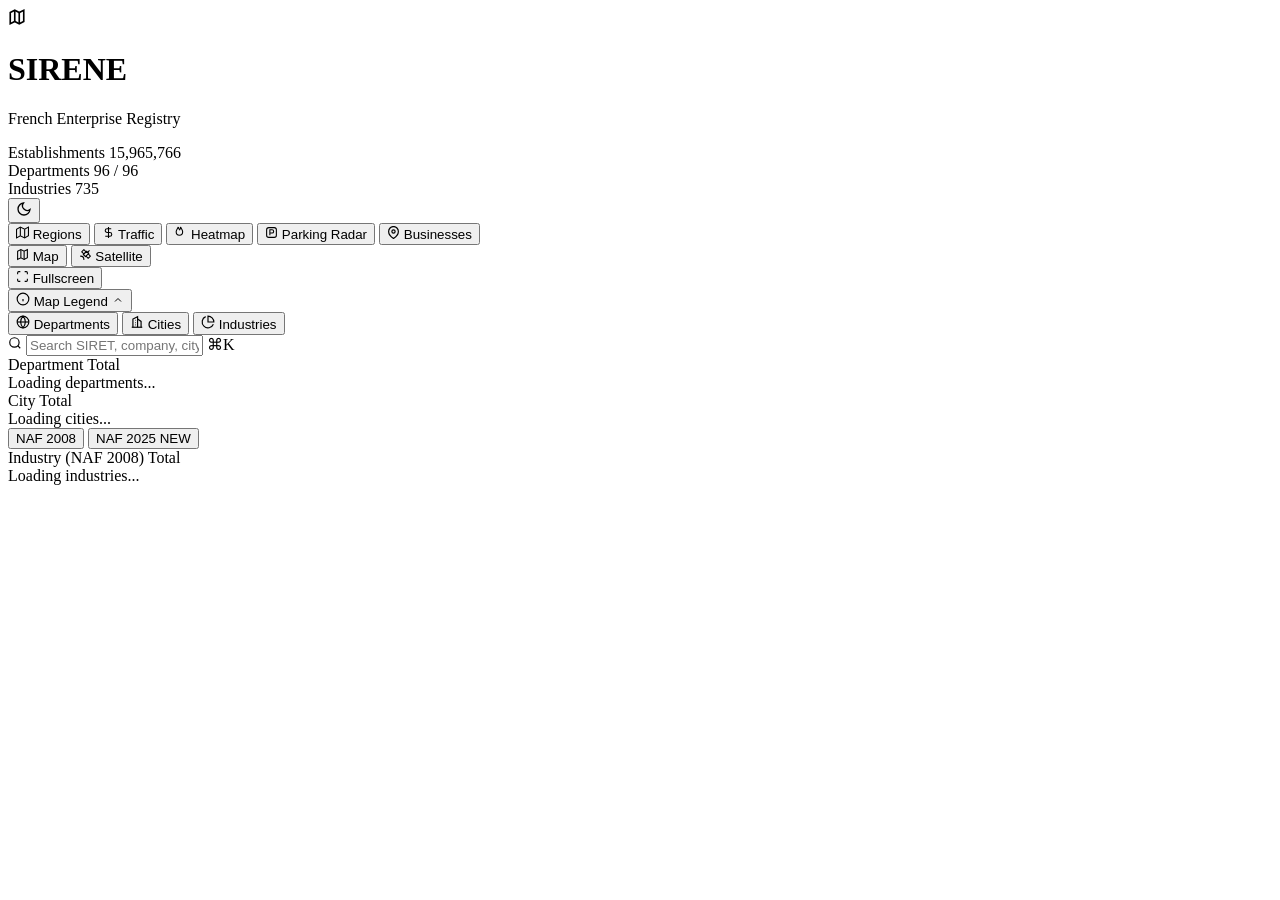
==== commit 8f0293d6: "fix(ui): remove duplicate fullscreen button, remove ESC hint, make search compact, replace arbitrary" ====
--- a/web/static/index.html
+++ b/web/static/index.html
@@ -14,7 +14,7 @@
   <link rel="stylesheet" href="/static/vendor/leaflet.css">
   
   <!-- Custom Material 3 Stylesheet -->
-  <link rel="stylesheet" href="/static/style.css?v=m3.20">
+  <link rel="stylesheet" href="/static/style.css?v=m3.21">
 </head>
 <body>
   <div class="app-layout">
@@ -161,11 +161,6 @@
 
         <!-- The Leaflet Map Canvas -->
         <div id="map"></div>
-        <button class="map-floating-fullscreen" id="mapFloatingFullscreen" onclick="toggleMapFullscreen()" title="Toggle Fullscreen Map">
-          <svg width="15" height="15" viewBox="0 0 24 24" fill="none" stroke="currentColor" stroke-width="2">
-            <path d="M8 3H5a2 2 0 0 0-2 2v3m18 0V5a2 2 0 0 0-2-2h-3m0 18h3a2 2 0 0 0 2-2v-3M3 16v3a2 2 0 0 0 2 2h3"></path>
-          </svg>
-        </button>
 
         <!-- Unified Collapsible Map Legend (Design Maestro Style) -->
         <div class="unified-legend-container" id="unifiedLegendContainer">
@@ -493,7 +488,6 @@
             <h3 class="biz-modal-title" id="bizModalTitle">Businesses in Paris (75)</h3>
           </div>
           <div class="biz-modal-controls">
-            <span class="esc-kbd-hint"><kbd>ESC</kbd> to exit</span>
             <button class="btn-modal-action" id="btnMaximizeBizModal" title="Toggle Fullscreen">
               <svg width="14" height="14" viewBox="0 0 24 24" fill="none" stroke="currentColor" stroke-width="2">
                 <path d="M8 3H5a2 2 0 0 0-2 2v3m18 0V5a2 2 0 0 0-2-2h-3m0 18h3a2 2 0 0 0 2-2v-3M3 16v3a2 2 0 0 0 2 2h3"></path>
@@ -554,14 +548,19 @@
               <svg class="field-chevron" width="10" height="10" viewBox="0 0 24 24" fill="none" stroke="currentColor" stroke-width="2.5"><polyline points="6 9 12 15 18 9"></polyline></svg>
             </div>
 
-            <!-- 5. Search Bar -->
-            <div class="filter-search-box">
-              <svg class="search-icon" width="13" height="13" viewBox="0 0 24 24" fill="none" stroke="currentColor" stroke-width="2">
-                <circle cx="11" cy="11" r="8"></circle>
-                <line x1="21" y1="21" x2="16.65" y2="16.65"></line>
-              </svg>
-              <input type="text" id="bizSearchInput" class="filter-search-input" placeholder="Search company, sign or SIRET...">
-              <span class="search-shortcut modal-shortcut">/</span>
+            <!-- 5. Compact Expandable Search Button -->
+            <div class="filter-search-compact" id="filterSearchCompact">
+              <button type="button" class="btn-search-toggle" id="btnSearchToggle" title="Search company, sign or SIRET (Press /)">
+                <svg width="13" height="13" viewBox="0 0 24 24" fill="none" stroke="currentColor" stroke-width="2.2">
+                  <circle cx="11" cy="11" r="8"></circle>
+                  <line x1="21" y1="21" x2="16.65" y2="16.65"></line>
+                </svg>
+                <span class="search-toggle-label">Search</span>
+              </button>
+              <div class="search-input-shell" id="searchInputShell">
+                <input type="text" id="bizSearchInput" class="filter-search-input" placeholder="Search company, sign or SIRET...">
+                <button type="button" class="btn-clear-search-text" id="btnClearSearchText" title="Clear search" style="display: none;">✕</button>
+              </div>
             </div>
           </div>
 
@@ -585,8 +584,8 @@
                 <th style="width: 12%; min-width: 115px;">SIRET &amp; Role</th>
                 <th style="width: 22%; min-width: 210px;">Physical Location &amp; Implantation</th>
                 <th style="width: 15%; min-width: 140px;">Industry (NAF)</th>
-                <th style="width: 13%; min-width: 135px;">Staff &amp; Ad Score</th>
-                <th style="width: 18%; min-width: 275px; text-align: center;">Actions</th>
+                <th style="width: 14%; min-width: 145px;">Staff &amp; Financials</th>
+                <th style="width: 17%; min-width: 260px; text-align: center;">Actions</th>
               </tr>
             </thead>
             <tbody id="bizTableBody">
@@ -609,6 +608,6 @@
   <script src="/static/vendor/leaflet-heat.js"></script>
   
   <!-- Client Application Engine -->
-  <script src="/static/app.js?v=m3.20"></script>
+  <script src="/static/app.js?v=m3.21"></script>
 </body>
 </html>
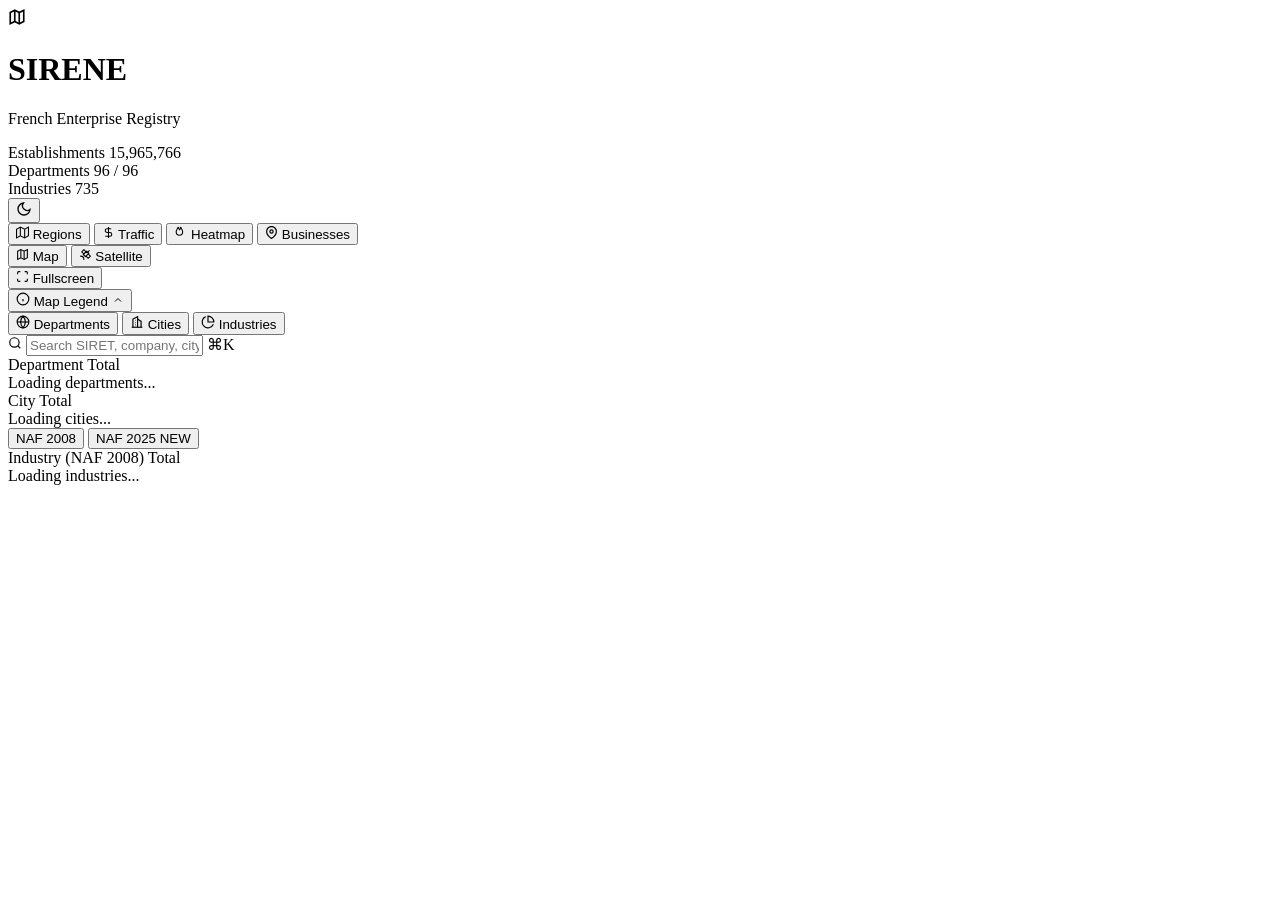
==== commit cb5f6117: "fix: completely remove parking radar and calibrate heatmap exponential density to prevent oversatura" ====
--- a/web/static/index.html
+++ b/web/static/index.html
@@ -14,7 +14,7 @@
   <link rel="stylesheet" href="/static/vendor/leaflet.css">
   
   <!-- Custom Material 3 Stylesheet -->
-  <link rel="stylesheet" href="/static/style.css?v=m3.21">
+  <link rel="stylesheet" href="/static/style.css?v=m3.26">
 </head>
 <body>
   <div class="app-layout">
@@ -84,7 +84,7 @@
         <div class="map-header-overlay">
 
           <div class="map-controls-cluster">
-            <!-- Operational Layers Group: Regions, Traffic, Crowd, Parking -->
+            <!-- Operational Layers Group: Regions, Traffic, Crowd -->
             <div class="map-layers-group">
               <button class="btn-layer-pill active" id="btnToggleRegions" title="Toggle Regional Business Density & Department Shading">
                 <span class="layer-dot dot-regions"></span>
@@ -108,14 +108,6 @@
                   <path d="M12 2c1.5 3 4 5.5 4 8.5 0 3.5-2.5 6.5-6 6.5s-6-3-6-6.5C4 7.5 6.5 5 8 2c0 2 1.5 4 2.5 5 1-1 1.5-3 1.5-5z"></path>
                 </svg>
                 Heatmap
-              </button>
-              <button class="btn-layer-pill" id="btnToggleParking" title="Auto Truck Parking Radar for Inspected Business">
-                <span class="layer-dot dot-parking"></span>
-                <svg width="13" height="13" viewBox="0 0 24 24" fill="none" stroke="currentColor" stroke-width="2">
-                  <rect x="3" y="3" width="18" height="18" rx="4"></rect>
-                  <path d="M9 17V7h4a3 3 0 0 1 0 6H9"></path>
-                </svg>
-                Parking Radar
               </button>
               <button class="btn-layer-pill" id="btnToggleBizPins" title="Display businesses as interactive pins on map">
                 <span class="layer-dot dot-biz"></span>
@@ -274,36 +266,7 @@
                 </div>
               </div>
 
-              <!-- 4. Truck & Logistics Parking Radar -->
-              <div class="legend-section is-disabled" id="legendParkingBlock">
-                <div class="section-header-row">
-                  <div class="section-title-wrap">
-                    <span class="layer-dot-glow dot-cyan"></span>
-                    <span class="section-title">Truck Parking Radar</span>
-                  </div>
-                  <button class="legend-toggle-pill off" id="legendToggleParking" onclick="toggleParkingRadar()" title="Toggle Truck Parking Radar">
-                    <span class="toggle-state-text">OFF</span>
-                  </button>
-                </div>
-                <div class="parking-grid">
-                  <div class="parking-row-card">
-                    <div class="parking-card-left">
-                      <span class="parking-dot-icon badge-truck-dot"></span>
-                      <span class="parking-primary">Surface / Open-Air</span>
-                    </div>
-                    <span class="parking-secondary-badge">Trucks &amp; Large Vans</span>
-                  </div>
-                  <div class="parking-row-card">
-                    <div class="parking-card-left">
-                      <span class="parking-dot-icon badge-garage-dot"></span>
-                      <span class="parking-primary">Underground Garage</span>
-                    </div>
-                    <span class="parking-secondary-badge">&lt;2.0m Limit</span>
-                  </div>
-                </div>
-              </div>
-
-              <!-- 5. Business Establishments & Signboards Radar -->
+              <!-- 4. Business Establishments & Signboards Radar -->
               <div class="legend-section no-divider is-disabled" id="legendBizBlock">
                 <div class="section-header-row">
                   <div class="section-title-wrap">
@@ -417,15 +380,13 @@
               </svg>
               Browse Businesses
             </button>
-            <button class="btn-drawer-dossier" id="btnDrawerDossier" style="display: none;" title="Generate executive PDF location dossier">
+            <a class="btn-drawer-verify" id="btnDrawerVerify" target="_blank" rel="noopener noreferrer" style="display: none;" title="Vérifier sur l'Annuaire officiel des Entreprises (data.gouv.fr)">
               <svg width="13" height="13" viewBox="0 0 24 24" fill="none" stroke="currentColor" stroke-width="2.2">
-                <path d="M14 2H6a2 2 0 0 0-2 2v16a2 2 0 0 0 2 2h12a2 2 0 0 0 2-2V8z"></path>
-                <polyline points="14 2 14 8 20 8"></polyline>
-                <line x1="16" y1="13" x2="8" y2="13"></line>
-                <line x1="16" y1="17" x2="8" y2="17"></line>
+                <path d="M12 22s8-4 8-10V5l-8-3-8 3v7c0 6 8 10 8 10z"></path>
+                <polyline points="9 12 11 14 15 10"></polyline>
               </svg>
-              Dossier (PDF)
-            </button>
+              Verify
+            </a>
           </div>
 
           <div class="drawer-sub-breakdown" id="inspectorDetails"></div>
@@ -506,7 +467,7 @@
         <div class="biz-filter-pipeline">
           <div class="filter-controls-strip">
             <!-- 1. City / Territory Selector -->
-            <div class="filter-field-pill" title="Filter by commune or city">
+            <div class="filter-field-pill pill-city" title="Filter by commune or city">
               <span class="field-label-prefix">City</span>
               <select id="bizCitySelect" class="filter-select">
                 <option value="">All Cities in Dept</option>
@@ -515,7 +476,7 @@
             </div>
 
             <!-- 2. Niche & Industry Selector (Grouped Presets + All NAF Sectors) -->
-            <div class="filter-field-pill filter-field-wide" title="Filter by business niche or NAF activity">
+            <div class="filter-field-pill filter-field-wide pill-niche" title="Filter by business niche or NAF activity">
               <span class="field-label-prefix">Niche</span>
               <select id="bizNafSelect" class="filter-select">
                 <option value="">All Niches &amp; Industries</option>
@@ -524,7 +485,7 @@
             </div>
 
             <!-- 3. Workforce & Financial Scale -->
-            <div class="filter-field-pill" title="Filter by workforce and team size">
+            <div class="filter-field-pill pill-staff" title="Filter by workforce and team size">
               <span class="field-label-prefix">Staff</span>
               <select id="selectWorkforce" class="filter-select" onchange="onWorkforceChange(this.value)">
                 <option value="all">All Staff Sizes</option>
@@ -537,7 +498,7 @@
             </div>
 
             <!-- 4. Channel / Presence Type -->
-            <div class="filter-field-pill" title="Filter by physical storefront or corporate role">
+            <div class="filter-field-pill pill-type" title="Filter by physical storefront or corporate role">
               <span class="field-label-prefix">Type</span>
               <select id="selectBranchType" class="filter-select" onchange="onBranchTypeChange(this.value)">
                 <option value="all">All Establishments</option>
@@ -580,12 +541,12 @@
           <table class="biz-table">
             <thead>
               <tr>
-                <th style="width: 20%; min-width: 190px;">Company &amp; Brand</th>
-                <th style="width: 12%; min-width: 115px;">SIRET &amp; Role</th>
-                <th style="width: 22%; min-width: 210px;">Physical Location &amp; Implantation</th>
-                <th style="width: 15%; min-width: 140px;">Industry (NAF)</th>
-                <th style="width: 14%; min-width: 145px;">Staff &amp; Financials</th>
-                <th style="width: 17%; min-width: 260px; text-align: center;">Actions</th>
+                <th style="width: 20%; min-width: 175px;">Company &amp; Brand</th>
+                <th style="width: 12%; min-width: 110px;">SIRET &amp; Role</th>
+                <th style="width: 20%; min-width: 185px;">Physical Location &amp; Implantation</th>
+                <th style="width: 14%; min-width: 130px;">Industry (NAF)</th>
+                <th style="width: 14%; min-width: 130px;">Staff &amp; Financials</th>
+                <th style="width: 20%; min-width: 270px; text-align: center;">Actions</th>
               </tr>
             </thead>
             <tbody id="bizTableBody">
@@ -608,6 +569,6 @@
   <script src="/static/vendor/leaflet-heat.js"></script>
   
   <!-- Client Application Engine -->
-  <script src="/static/app.js?v=m3.21"></script>
+  <script src="/static/app.js?v=m3.26"></script>
 </body>
 </html>
